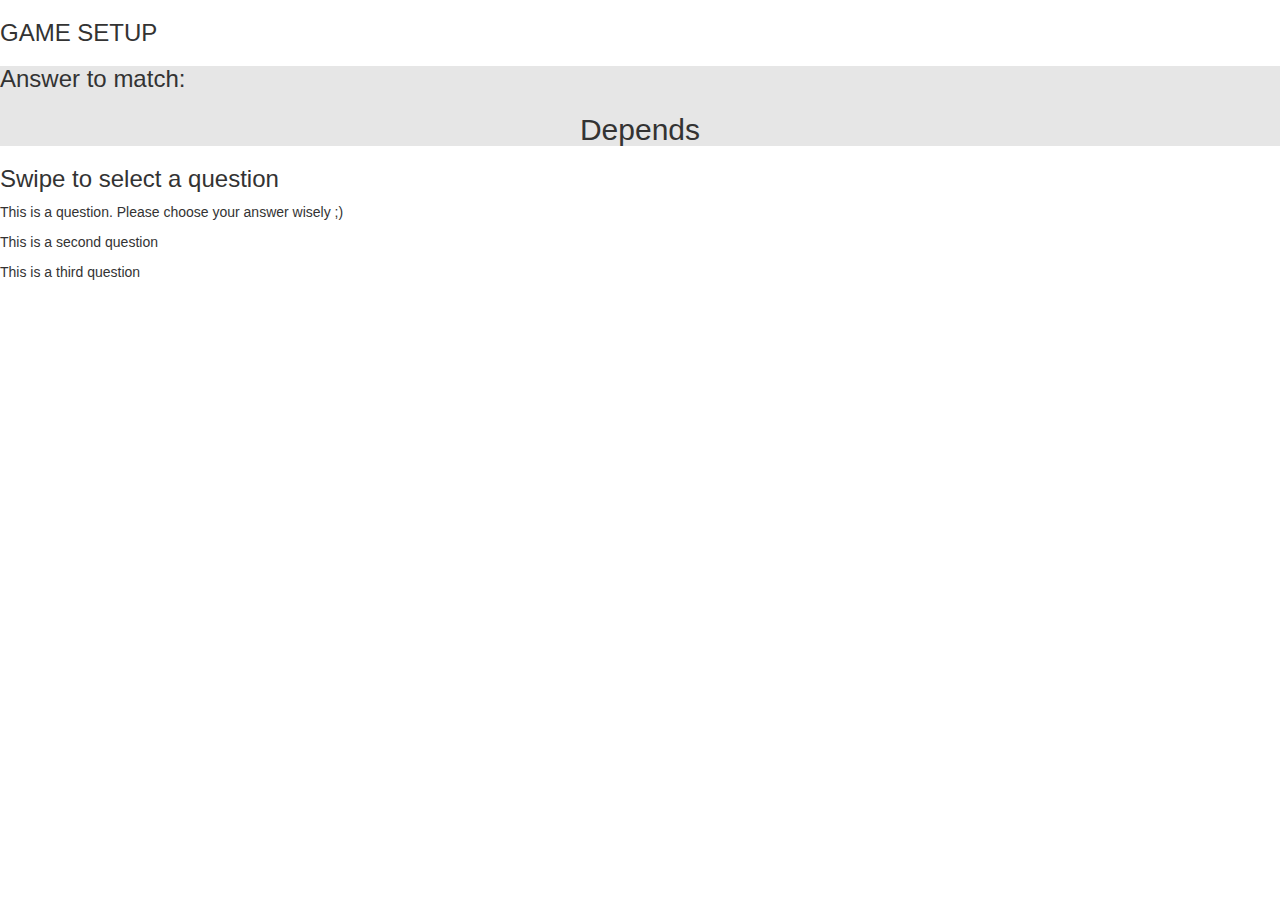
==== biasGame.html @ d3c079a8 "Initial game layout" ====
<!DOCTYPE html>
<html>
<head>
	<title>Bias Game</title>
	<link rel="stylesheet" type="text/css" href="https://maxcdn.bootstrapcdn.com/bootstrap/3.3.5/css/bootstrap.min.css">
	<link rel="stylesheet" type="text/css" href="biasGame.css">
	<link href="https://maxcdn.bootstrapcdn.com/font-awesome/4.7.0/css/font-awesome.min.css" rel="stylesheet" integrity="sha384-wvfXpqpZZVQGK6TAh5PVlGOfQNHSoD2xbE+QkPxCAFlNEevoEH3Sl0sibVcOQVnN" crossorigin="anonymous">
</head>
<body>
	<div>
		<h3>GAME SETUP</h3>
	</div>

	<div class="answerToMatch">
		<h3>Answer to match:</h3>
		<h2 id="messageDisplay">Answer</h2>
	</div>

	<div class="questions">
		<h3>Swipe to select a question </h3>
		<p>This is a question. Please choose your answer wisely ;)</p>
		<p>This is a second question</p>
		<p>This is a third question</p>
	</div> 

	<script type="text/javascript" src="biasGame.js"></script>
</body>
</html>
---- biasGame.css ----
.answerToMatch {
	background-color: #e6e6e6;
}

#messageDisplay {
	text-align: center;
}
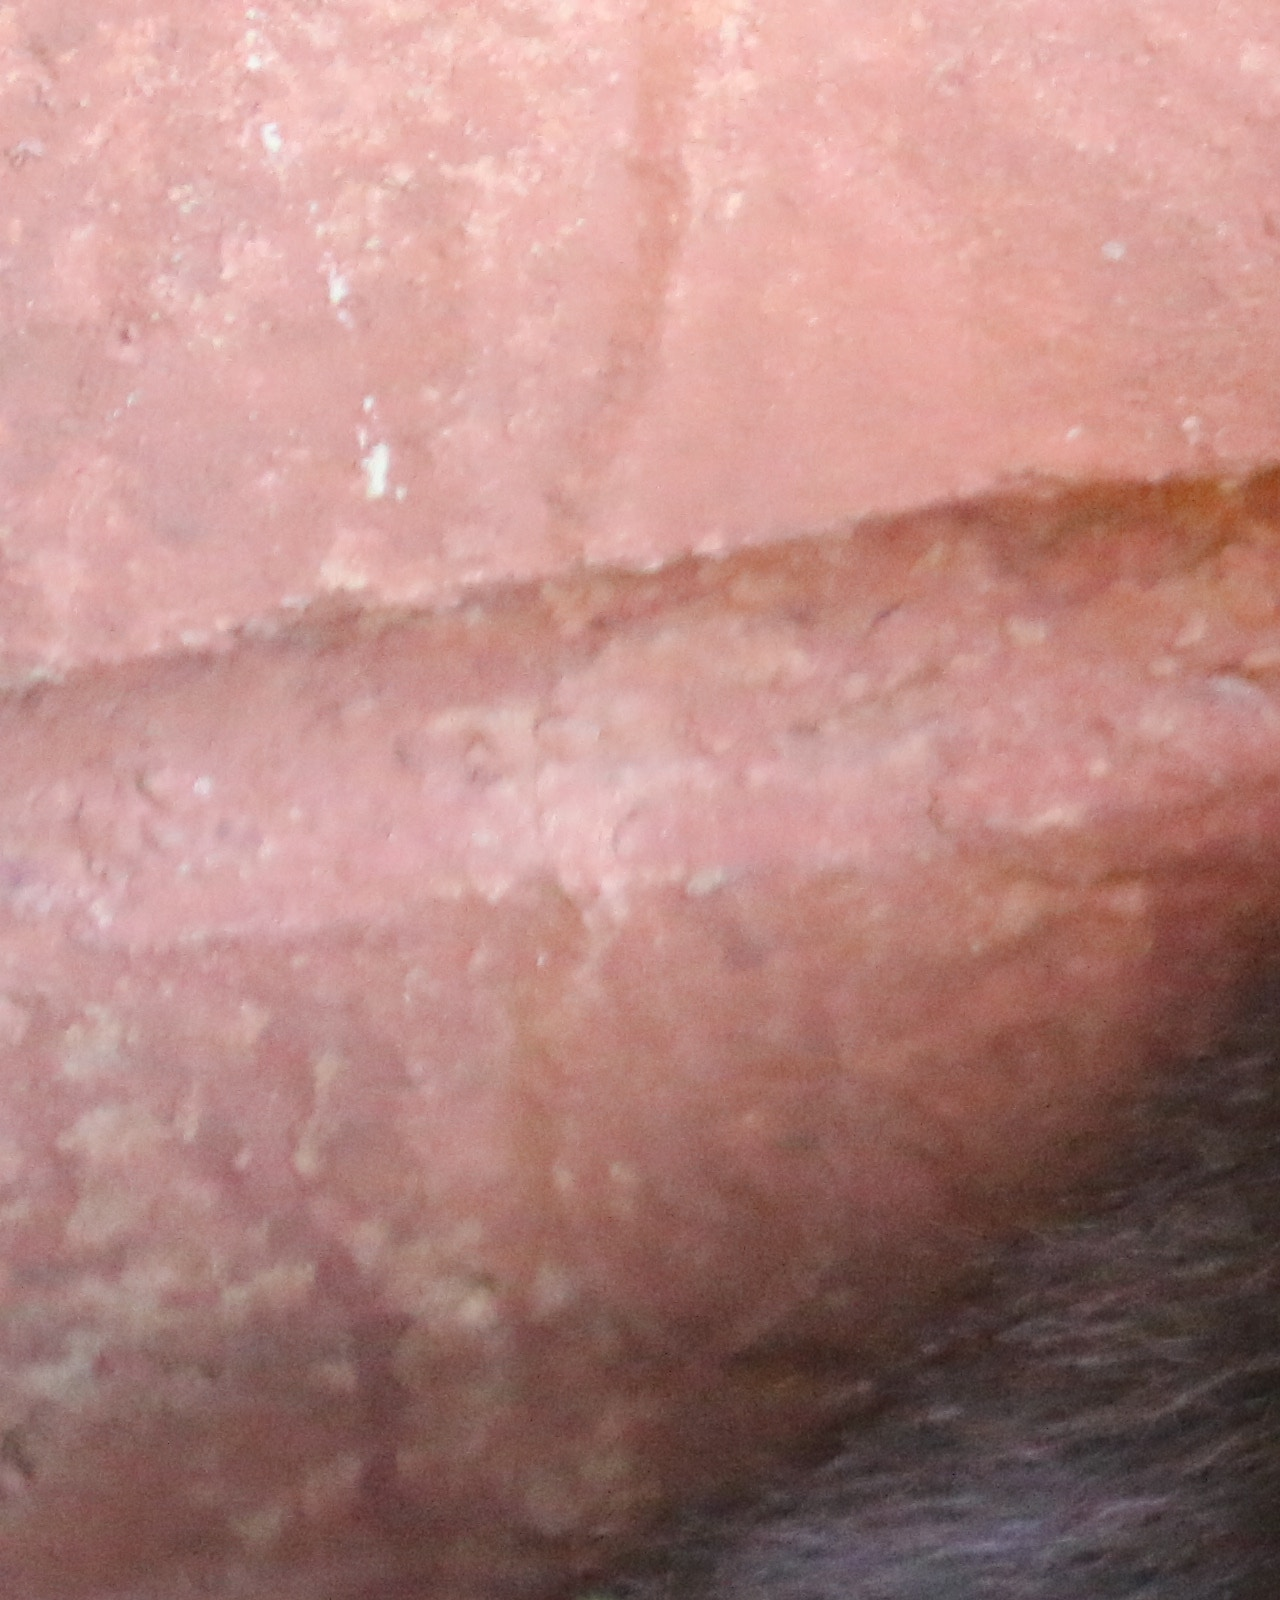
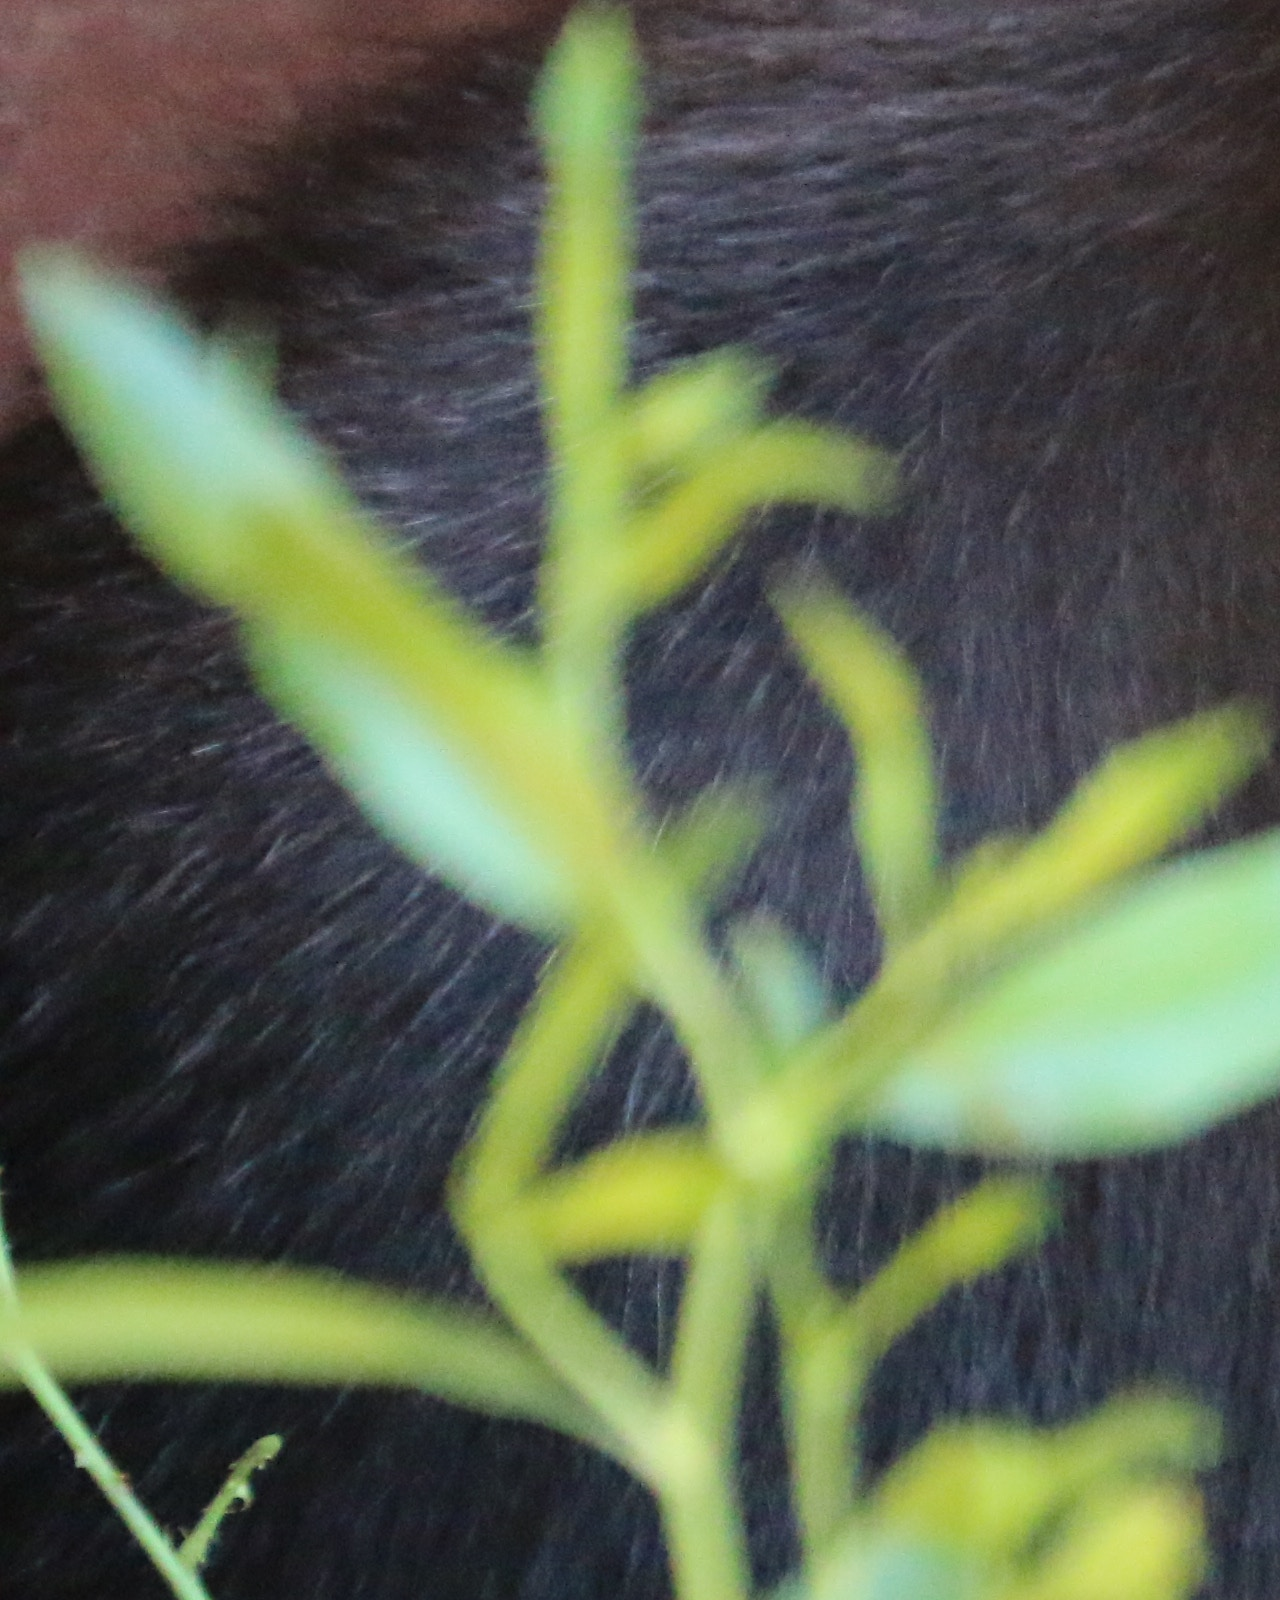
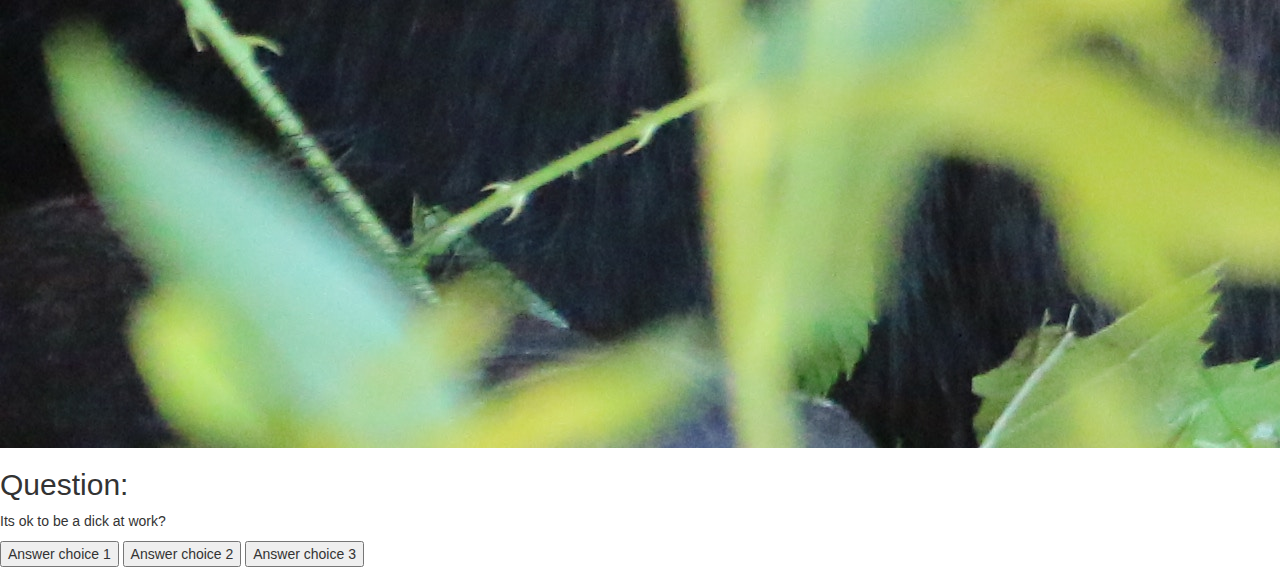
==== commit 2c151f58: "New game layout with button click" ====
--- a/biasGame.html
+++ b/biasGame.html
@@ -3,26 +3,21 @@
 <head>
 	<title>Bias Game</title>
 	<link rel="stylesheet" type="text/css" href="https://maxcdn.bootstrapcdn.com/bootstrap/3.3.5/css/bootstrap.min.css">
-	<link rel="stylesheet" type="text/css" href="biasGame.css">
-	<link href="https://maxcdn.bootstrapcdn.com/font-awesome/4.7.0/css/font-awesome.min.css" rel="stylesheet" integrity="sha384-wvfXpqpZZVQGK6TAh5PVlGOfQNHSoD2xbE+QkPxCAFlNEevoEH3Sl0sibVcOQVnN" crossorigin="anonymous">
-</head>
+	<link rel="stylesheet" type="text/css" href="newBC.css">
+	<link href="https://maxcdn.bootstrapcdn.com/font-awesome/4.7.0/css/font-awesome.min.css" rel="stylesheet" integrity="sha384-wvfXpqpZZVQGK6TAh5PVlGOfQNHSoD2xbE+QkPxCAFlNEevoEH3Sl0sibVcOQVnN" crossorigin="anonymous"></head>
 <body>
-	<div>
-		<h3>GAME SETUP</h3>
+	<div class="avatar">
+		<img src="rob-schreckhise-40905.jpg">
+	</div>
+	<div class="question">
+		<h2>Question:</h2>
+		<p>Its ok to be a dick at work?</p>
+	</div>
+	<div class="answerChoices">
+		<button class="button">Answer choice 1</button>
+		<button class="button">Answer choice 2</button>
+		<button class="button">Answer choice 3</button>
 	</div>
 
-	<div class="answerToMatch">
-		<h3>Answer to match:</h3>
-		<h2 id="messageDisplay">Answer</h2>
-	</div>
-
-	<div class="questions">
-		<h3>Swipe to select a question </h3>
-		<p>This is a question. Please choose your answer wisely ;)</p>
-		<p>This is a second question</p>
-		<p>This is a third question</p>
-	</div> 
-
-	<script type="text/javascript" src="biasGame.js"></script>
 </body>
 </html>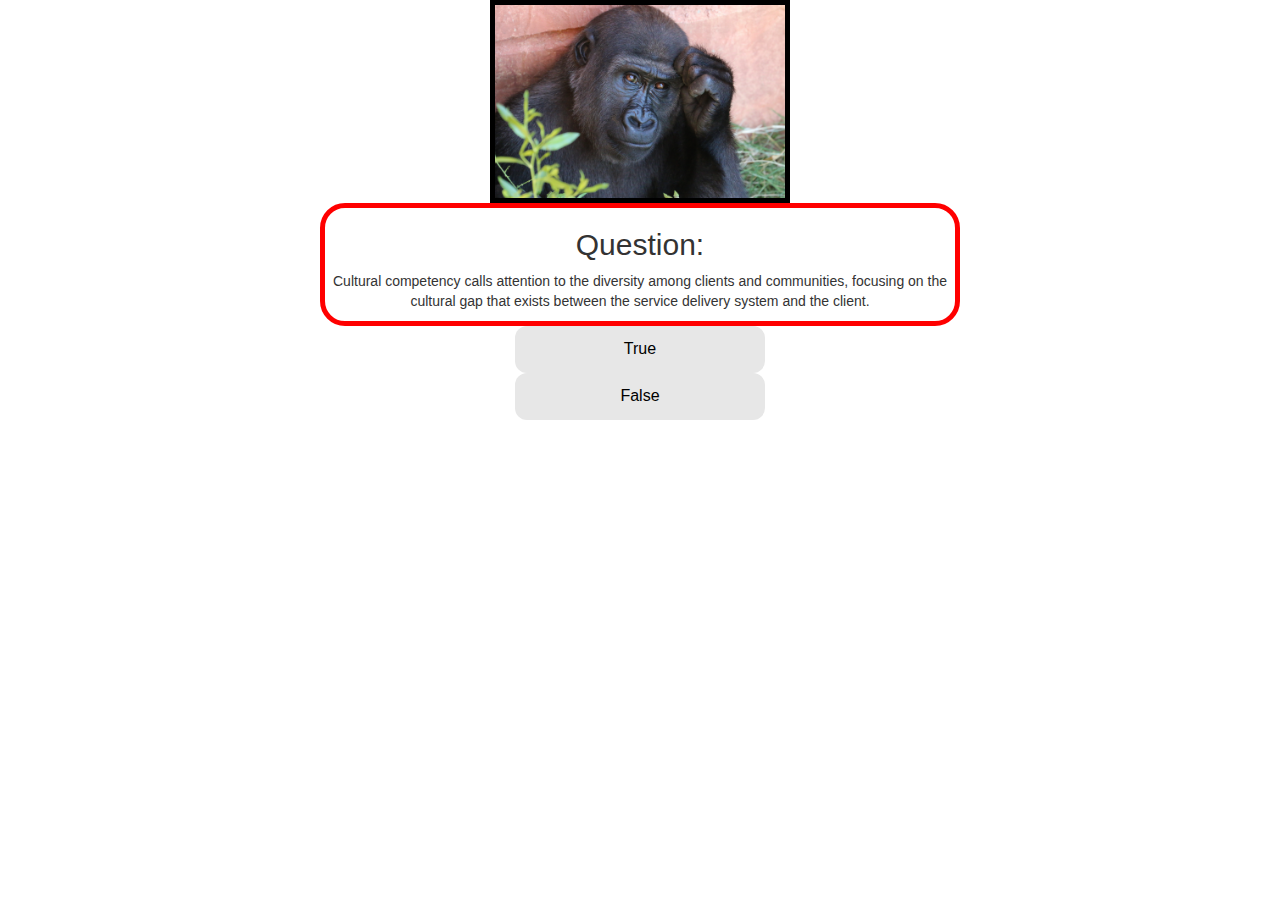
==== commit de8eba54: "Added logic to game" ====
--- a/biasGame.html
+++ b/biasGame.html
@@ -3,7 +3,7 @@
 <head>
 	<title>Bias Game</title>
 	<link rel="stylesheet" type="text/css" href="https://maxcdn.bootstrapcdn.com/bootstrap/3.3.5/css/bootstrap.min.css">
-	<link rel="stylesheet" type="text/css" href="newBC.css">
+	<link rel="stylesheet" type="text/css" href="biasGame.css">
 	<link href="https://maxcdn.bootstrapcdn.com/font-awesome/4.7.0/css/font-awesome.min.css" rel="stylesheet" integrity="sha384-wvfXpqpZZVQGK6TAh5PVlGOfQNHSoD2xbE+QkPxCAFlNEevoEH3Sl0sibVcOQVnN" crossorigin="anonymous"></head>
 <body>
 	<div class="avatar">
@@ -11,13 +11,13 @@
 	</div>
 	<div class="question">
 		<h2>Question:</h2>
-		<p>Its ok to be a dick at work?</p>
+		<p>Cultural competency calls attention to the diversity among clients and communities, focusing on the cultural gap that exists between the service delivery system and the client.</p>
 	</div>
 	<div class="answerChoices">
-		<button class="button">Answer choice 1</button>
-		<button class="button">Answer choice 2</button>
-		<button class="button">Answer choice 3</button>
+		<button id="true">True</button>
+		<button id="false">False</button>
 	</div>
 
+	<script type="text/javascript" src="biasGame.js"></script>
 </body>
 </html>--- a/biasGame.css
+++ b/biasGame.css
@@ -0,0 +1,54 @@
+body {
+	margin: auto;
+	width: 50%;
+}
+
+button {
+    background-color: #e7e7e7;
+    border: none;
+    color: black;
+    padding: 12px 28px;
+    text-align: center;
+    text-decoration: none;
+    display: inline-block;
+    font-size: 16px;
+    border-radius: 12px;
+    width: 250px;
+    display: block;
+	margin: auto;	
+}
+
+button:hover {
+	background-color: black;
+	color: #e7e7e7;
+}
+
+button:active {
+  background-color: #3e8e41;
+  box-shadow: 0 5px #666;
+  transform: translateY(4px);
+}
+
+
+.avatar {
+	width: 300px;
+	height: 100%;
+	text-align: center;
+	padding: auto;
+	display: block;
+	margin: auto;
+
+}
+
+.avatar img {
+	max-width: 100%;
+	height: auto;
+	border: 5px solid black;
+}
+
+.question {
+	border: 5px solid red;
+	text-align: center;
+	border-radius: 25px;
+
+}